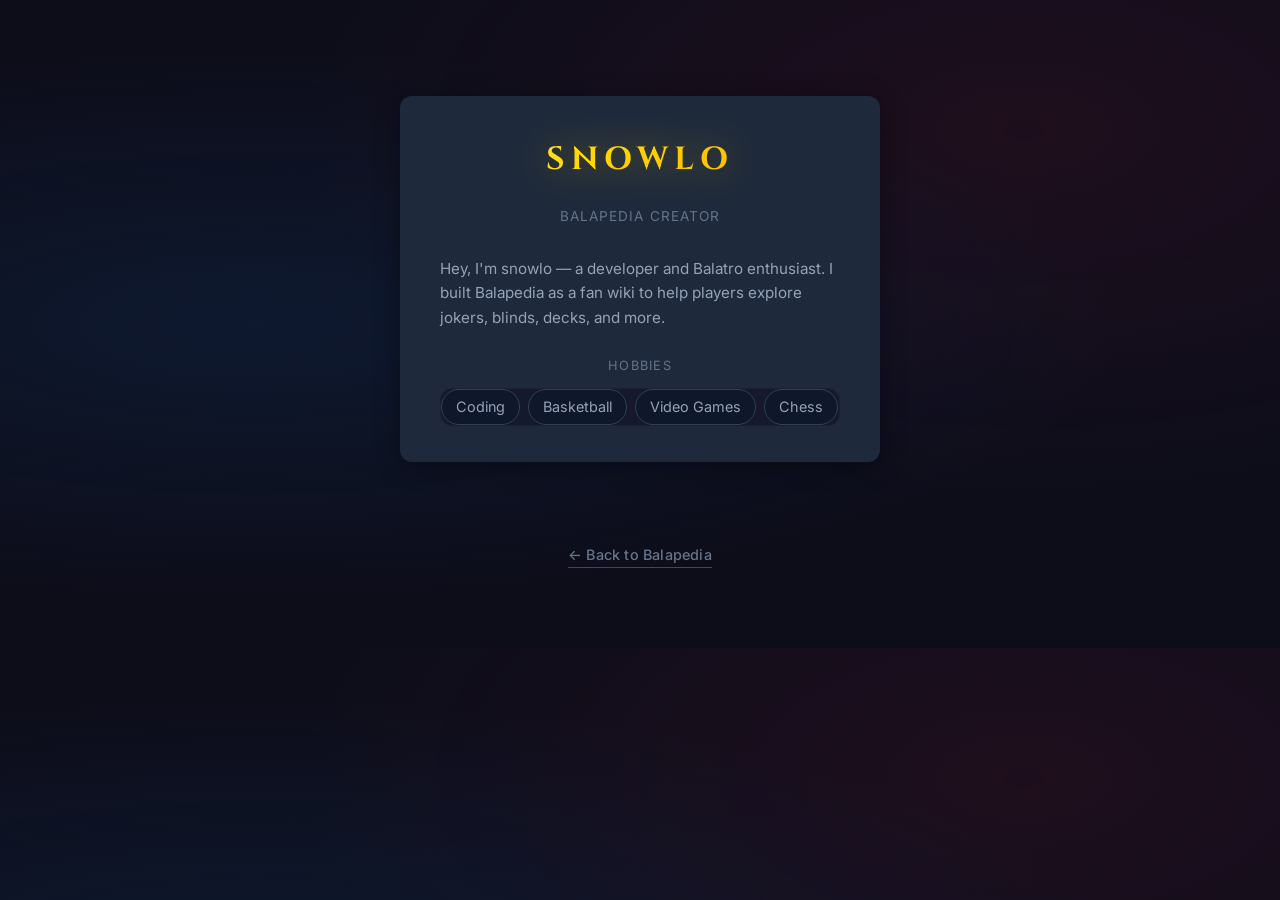
==== about.html @ b7246e26 "Add about page for snowlo; add About nav link Co-Authored-By: Claude Sonnet 4.6 <noreply@anthropic.c" ====
<!DOCTYPE html>
<html lang="en">
<head>
    <meta charset="UTF-8">
    <meta name="viewport" content="width=device-width, initial-scale=1.0">
    <title>About - snowlo</title>
    <link rel="stylesheet" href="styles.css">
    <style>
        .about-card {
            max-width: 480px;
            margin: 48px auto;
            background: #1e293b;
            border-radius: 12px;
            padding: 36px 40px;
            box-shadow: 0 4px 24px rgba(0,0,0,0.4);
        }
        .about-username {
            font-size: 2rem;
            font-weight: 700;
            color: #e2e8f0;
            margin: 0 0 4px 0;
        }
        .about-label {
            font-size: 0.85rem;
            color: #64748b;
            text-transform: uppercase;
            letter-spacing: 0.08em;
            margin-bottom: 28px;
        }
        .about-section-title {
            font-size: 0.8rem;
            color: #64748b;
            text-transform: uppercase;
            letter-spacing: 0.1em;
            margin: 24px 0 10px 0;
        }
        .hobby-list {
            display: flex;
            flex-wrap: wrap;
            gap: 8px;
            list-style: none;
            padding: 0;
            margin: 0;
        }
        .hobby-list li {
            background: #0f172a;
            color: #94a3b8;
            border: 1px solid #334155;
            border-radius: 20px;
            padding: 5px 14px;
            font-size: 0.9rem;
        }
        .back-link {
            display: inline-block;
            margin: 32px auto 0;
            color: #64748b;
            text-decoration: none;
            font-size: 0.9rem;
        }
        .back-link:hover { color: #94a3b8; }
        body { text-align: center; }
    </style>
</head>
<body>

<div class="about-card">
    <h1 class="about-username">snowlo</h1>
    <p class="about-label">Balapedia creator</p>

    <p style="color:#94a3b8; font-size:0.95rem; line-height:1.6; text-align:left;">
        Hey, I'm snowlo — a developer and Balatro enthusiast. I built Balapedia as a fan wiki to help players explore jokers, blinds, decks, and more.
    </p>

    <p class="about-section-title">Hobbies</p>
    <ul class="hobby-list">
        <li>Coding</li>
        <li>Basketball</li>
        <li>Video Games</li>
        <li>Chess</li>
    </ul>
</div>

<a class="back-link" href="index.html">← Back to Balapedia</a>

</body>
</html>
---- styles.css ----
@import url('https://fonts.googleapis.com/css2?family=Inter:wght@400;500;600;700;900&display=swap');
@import url('https://fonts.googleapis.com/css2?family=Cinzel:wght@700;900&display=swap');
@import url('https://fonts.googleapis.com/css2?family=JetBrains+Mono:wght@400;600&display=swap');

* {
    margin: 0;
    padding: 0;
    box-sizing: border-box;
}

/* ── CSS variables ── */
:root {
    --bg:           #0d0d1a;
    --bg-grad-1:    rgba(15, 52, 96, 0.3);
    --bg-grad-2:    rgba(100, 20, 40, 0.2);
    --text:         #d4d4e0;
    --text-muted:   #b0b0c8;
    --text-footer:  #555570;
    --accent-gold:  #ffd700;
    --accent-red:   #ff4757;
    --list-bg:      rgba(15, 15, 35, 0.6);
    --list-border:  #1e1e3a;
    --li-divider:   rgba(255, 255, 255, 0.04);
    --li-strong:    #e8e8f0;
    --img-border:   #2a2a4a;
    --scroll-track: #0d0d1a;
    --scroll-thumb: #2a2a4a;
    --scroll-hover: #3a3a5a;
    --toggle-bg:    #1e1e3a;
    --toggle-color: #ffd700;
}

body.light {
    --bg:           #f4f0e8;
    --bg-grad-1:    rgba(180, 210, 240, 0.3);
    --bg-grad-2:    rgba(240, 180, 180, 0.2);
    --text:         #2a2a3a;
    --text-muted:   #4a4a6a;
    --text-footer:  #8888aa;
    --accent-gold:  #b8860b;
    --accent-red:   #cc2233;
    --list-bg:      rgba(255, 255, 255, 0.7);
    --list-border:  #d0c8b8;
    --li-divider:   rgba(0, 0, 0, 0.06);
    --li-strong:    #1a1a2e;
    --img-border:   #c8b89a;
    --scroll-track: #e8e0d0;
    --scroll-thumb: #c8b89a;
    --scroll-hover: #a89878;
    --toggle-bg:    #e0d8c8;
    --toggle-color: #b8860b;
}

body {
    font-family: 'Inter', sans-serif;
    background-color: var(--bg);
    background-image:
        radial-gradient(ellipse at 20% 50%, var(--bg-grad-1) 0%, transparent 60%),
        radial-gradient(ellipse at 80% 20%, var(--bg-grad-2) 0%, transparent 50%);
    color: var(--text);
    font-size: 1rem;
    line-height: 1.75;
    max-width: 900px;
    margin: 0 auto;
    padding: 48px 28px 80px;
    transition: background-color 0.3s, color 0.3s;
    text-rendering: optimizeLegibility;
    -webkit-font-smoothing: antialiased;
    font-feature-settings: 'kern' 1, 'liga' 1;
}

/* ── Theme toggle button ── */
#theme-toggle {
    position: fixed;
    top: 16px;
    right: 16px;
    background: var(--toggle-bg);
    color: var(--toggle-color);
    border: 1px solid var(--list-border);
    border-radius: 8px;
    padding: 8px 14px;
    font-size: 0.9rem;
    font-weight: 600;
    cursor: pointer;
    z-index: 100;
    transition: background 0.3s, color 0.3s;
    font-family: inherit;
    letter-spacing: 0.5px;
}

#theme-toggle:hover {
    opacity: 0.85;
}

/* ── Headings ── */
h1 {
    font-family: 'Cinzel', serif;
    font-size: 3.4rem;
    font-weight: 900;
    text-transform: uppercase;
    letter-spacing: 6px;
    text-align: center;
    background: linear-gradient(135deg, #ffe566 0%, #ffd700 40%, #ffaa00 100%);
    -webkit-background-clip: text;
    -webkit-text-fill-color: transparent;
    background-clip: text;
    filter: drop-shadow(0 0 18px rgba(255, 215, 0, 0.45));
    margin-bottom: 8px;
}

h2 {
    font-family: 'Cinzel', serif;
    font-size: 1.5rem;
    font-weight: 700;
    text-transform: uppercase;
    letter-spacing: 4px;
    color: var(--accent-red);
    border-bottom: 2px solid var(--accent-red);
    padding: 6px 0 10px 14px;
    margin: 52px 0 22px;
    text-shadow: 0 0 18px rgba(255, 71, 87, 0.35);
    border-left: 4px solid var(--accent-red);
    background: linear-gradient(90deg, rgba(255,71,87,0.08) 0%, transparent 60%);
    border-radius: 0 4px 4px 0;
}

h3 {
    font-family: 'Cinzel', serif;
    font-size: 1.05rem;
    font-weight: 700;
    color: #f5a623;
    margin: 32px 0 12px;
    letter-spacing: 2px;
    text-transform: uppercase;
    display: flex;
    align-items: center;
    gap: 10px;
}
h3::after {
    content: '';
    flex: 1;
    height: 1px;
    background: linear-gradient(90deg, currentColor, transparent);
    opacity: 0.25;
}

/* ── Rarity h3 colors + glows ── */
h3:nth-of-type(1) {
    color: #5b9bd5;
    text-shadow: 0 0 10px rgba(91, 155, 213, 0.3);
}
h3:nth-of-type(2) {
    color: #4ecdc4;
    text-shadow: 0 0 10px rgba(78, 205, 196, 0.3);
}
h3:nth-of-type(3) {
    color: #ff6b6b;
    text-shadow: 0 0 10px rgba(255, 107, 107, 0.35);
}
h3:nth-of-type(4) {
    color: #c084fc;
    text-shadow: 0 0 14px rgba(192, 132, 252, 0.5);
}

/* ── Paragraphs ── */
p {
    margin: 16px 0;
    color: var(--text-muted);
    font-size: 0.97rem;
    line-height: 1.85;
    font-weight: 400;
}

/* Intro paragraphs get slightly larger text */
body > p {
    font-size: 1rem;
    max-width: 720px;
}

/* Drop cap on very first paragraph */
body > p:first-of-type::first-letter {
    font-family: 'Cinzel', serif;
    font-size: 3.2em;
    font-weight: 900;
    float: left;
    line-height: 0.75;
    margin: 4px 8px 0 0;
    background: linear-gradient(135deg, #ffe566, #ffaa00);
    -webkit-background-clip: text;
    -webkit-text-fill-color: transparent;
    background-clip: text;
}

/* ── Links ── */
a {
    color: var(--accent-gold);
    text-decoration: none;
    border-bottom: 1px solid rgba(255, 215, 0, 0.3);
    transition: all 0.2s ease;
    font-weight: 500;
    letter-spacing: 0.2px;
}

a:hover {
    border-bottom-color: var(--accent-gold);
    text-shadow: 0 0 12px rgba(255, 215, 0, 0.5);
    color: #ffe566;
}

/* ── em / italic ── */
em {
    color: var(--text-muted);
    font-style: italic;
    opacity: 0.85;
}

/* Inline code / stat values */
code {
    font-family: 'JetBrains Mono', monospace;
    font-size: 0.85em;
    background: rgba(255, 215, 0, 0.08);
    color: var(--accent-gold);
    padding: 1px 5px;
    border-radius: 4px;
    border: 1px solid rgba(255, 215, 0, 0.15);
}

/* ── Image ── */
img {
    display: block;
    margin: 28px auto;
    border-radius: 14px;
    border: 2px solid var(--img-border);
    box-shadow: 0 6px 32px rgba(0, 0, 0, 0.55), 0 0 40px rgba(255, 71, 87, 0.08);
}

/* ── Dividers ── */
hr {
    border: none;
    height: 2px;
    background: linear-gradient(90deg, transparent, var(--accent-red), var(--accent-gold), var(--accent-red), transparent);
    margin: 52px 0;
    opacity: 0.45;
}

/* ── Lists ── */
ol, ul {
    background: var(--list-bg);
    border: 1px solid var(--list-border);
    border-radius: 12px;
    padding: 14px 18px 14px 44px;
    margin: 14px 0;
}

li {
    padding: 7px 4px;
    border-bottom: 1px solid var(--li-divider);
    font-size: 0.94rem;
    line-height: 1.65;
    color: var(--text-muted);
    transition: color 0.15s;
}

li:last-child {
    border-bottom: none;
}

/* Name part (before dash) via bold tags */
li strong {
    color: var(--li-strong);
    font-weight: 700;
    letter-spacing: 0.3px;
    font-size: 0.96rem;
}

/* Poker hands bold text */
ol strong {
    color: var(--accent-gold);
    font-variant-numeric: tabular-nums;
}

/* Tags / general ul bold items */
ul strong {
    color: #f0c070;
    font-size: 0.95rem;
}

/* Numbers — monospace font */
li .num, li b {
    font-family: 'JetBrains Mono', monospace;
    font-size: 0.88em;
    color: #7ecfff;
}

/* Voucher arrow → styled gold */
li strong + span.arrow, li .arrow {
    color: var(--accent-gold);
    font-weight: 700;
    margin: 0 4px;
}

/* em/italic in lists */
li em {
    color: var(--text-muted);
    font-style: italic;
    opacity: 0.8;
}

/* Subtle number prefix on ordered list items */
ol li::marker {
    font-family: 'JetBrains Mono', monospace;
    font-size: 0.8rem;
    color: var(--accent-red);
    font-weight: 600;
}

/* ── Scrollbar ── */
::-webkit-scrollbar { width: 8px; }
::-webkit-scrollbar-track { background: var(--scroll-track); }
::-webkit-scrollbar-thumb { background: var(--scroll-thumb); border-radius: 4px; }
::-webkit-scrollbar-thumb:hover { background: var(--scroll-hover); }

/* ── Footer ── */
body > p:last-of-type {
    text-align: center;
    color: var(--text-footer);
    margin-top: 48px;
    font-size: 0.85rem;
    letter-spacing: 0.5px;
}

/* ── Game term highlights ── */
/* Card enhancements */
.term-gold       { color: #ffd700; font-weight: 600; text-shadow: 0 0 8px rgba(255,215,0,0.4); }
.term-lucky      { color: #4ecb5c; font-weight: 600; text-shadow: 0 0 8px rgba(78,203,92,0.35); }
.term-steel      { color: #94b8d4; font-weight: 600; text-shadow: 0 0 6px rgba(148,184,212,0.3); }
.term-glass      { color: #a8e6f0; font-weight: 600; text-shadow: 0 0 8px rgba(168,230,240,0.4); }
.term-stone      { color: #c4b49a; font-weight: 600; }
.term-wild       { background: linear-gradient(90deg,#ff6b6b,#ffd700,#4ecb5c,#5bc8f5,#c084fc);
                   -webkit-background-clip: text; -webkit-text-fill-color: transparent;
                   background-clip: text; font-weight: 700; }
.term-bonus      { color: #5bc8f5; font-weight: 600; }
.term-mult-card  { color: #ff6b6b; font-weight: 600; }
/* Seals */
/* Gold Seal reuses .term-gold, Red Seal reuses .term-heart, etc. */
/* Suits */
.term-diamond    { color: #4ecdc4; font-weight: 600; }
.term-heart      { color: #ff6b6b; font-weight: 600; }
.term-spade      { color: #74b9ff; font-weight: 600; }
.term-club       { color: #55efc4; font-weight: 600; }
/* Consumable types */
.term-tarot      { color: #c084fc; font-weight: 600; text-shadow: 0 0 8px rgba(192,132,252,0.35); }
.term-planet     { color: #4ecdc4; font-weight: 600; text-shadow: 0 0 8px rgba(78,205,196,0.3); }
.term-spectral   { color: #e0aaff; font-weight: 600; text-shadow: 0 0 10px rgba(224,170,255,0.45); }
/* Editions */
.term-foil       { color: #7ecfff; font-weight: 600; text-shadow: 0 0 6px rgba(126,207,255,0.35); }
.term-holo       { background: linear-gradient(90deg,#ff9ff3,#feca57,#48dbfb,#ff6b6b);
                   -webkit-background-clip: text; -webkit-text-fill-color: transparent;
                   background-clip: text; font-weight: 700; }
.term-poly       { background: linear-gradient(90deg,#c084fc,#ff6b6b,#ffd700);
                   -webkit-background-clip: text; -webkit-text-fill-color: transparent;
                   background-clip: text; font-weight: 700; }
.term-negative   { color: #ff4757; font-weight: 600; text-shadow: 0 0 8px rgba(255,71,87,0.4); }
/* Economy */
.term-money      { font-family: 'JetBrains Mono', monospace; color: #2ecc71;
                   font-weight: 700; font-size: 0.9em; text-shadow: 0 0 8px rgba(46,204,113,0.35); }
/* Blinds */
.term-boss-blind { color: #ff4757; font-weight: 700; letter-spacing: 0.3px; }
/* Face cards */
.term-face-card  { color: #f5a642; font-weight: 600; }
.term-joker-slot { color: #ffd700; font-weight: 600; }
.term-rng        { color: #fd9644; font-weight: 600; font-style: italic; }

/* ── Finisher blind note ── */
.finisher-note { font-size: 0.8em; color: var(--accent-red); font-weight: 400; margin-left: 6px; }

/* ── Poker hands grid ── */
.hand-special-note { color: var(--text-muted); font-size: 0.88em; }

#hands-grid {
    display: grid;
    grid-template-columns: repeat(auto-fill, minmax(170px, 1fr));
    gap: 10px;
    margin: 16px 0 24px;
}

.hand-card {
    background: var(--card-bg);
    border: 1px solid var(--border);
    border-radius: 8px;
    padding: 12px 14px;
    display: flex;
    flex-direction: column;
    gap: 5px;
    transition: border-color 0.15s, transform 0.1s;
}
.hand-card:hover {
    border-color: var(--accent-blue);
    transform: translateY(-2px);
}
.hand-special {
    border-color: #c084fc55;
}
.hand-special:hover { border-color: #c084fc; }

.hand-name {
    font-weight: 700;
    font-size: 0.93rem;
    color: var(--text);
}
.hand-special .hand-name { color: #c084fc; }

.hand-stats {
    font-size: 1rem;
    font-family: 'JetBrains Mono', monospace;
    display: flex;
    align-items: center;
    gap: 4px;
}
.hand-chips { color: #5bc8f5; font-weight: 700; }
.hand-mult  { color: #ff6b6b; font-weight: 700; }
.hand-score { color: var(--text-muted); font-size: 0.82em; margin-left: 4px; }

.hand-desc {
    font-size: 0.8rem;
    color: var(--text-muted);
    font-style: italic;
}

/* ── Voucher pairs ── */
.voucher-upgrade {
    margin-top: 4px;
    padding: 4px 0 0 6px;
    border-left: 2px solid var(--border);
    color: var(--text-muted);
    font-size: 0.9em;
}
.voucher-arrow {
    color: var(--accent-gold);
    font-weight: 700;
    margin-right: 5px;
}

/* ── Inline stat highlights in joker list ── */
.stat-chips {
    font-family: 'JetBrains Mono', monospace;
    font-size: 0.85em;
    color: #5bc8f5;
    font-weight: 600;
}
.stat-mult {
    font-family: 'JetBrains Mono', monospace;
    font-size: 0.85em;
    color: #ff6b6b;
    font-weight: 600;
}
.stat-xmult {
    font-family: 'JetBrains Mono', monospace;
    font-size: 0.85em;
    color: #c084fc;
    font-weight: 600;
}

/* ── Selection ── */
::selection {
    background: rgba(255, 71, 87, 0.3);
    color: var(--accent-gold);
}

/* ── Site nav ── */
#site-nav {
    display: flex;
    justify-content: center;
    flex-wrap: wrap;
    gap: 6px;
    margin: 20px 0 36px;
    position: sticky;
    top: 0;
    z-index: 90;
    background: var(--bg);
    padding: 10px 0;
    border-bottom: 1px solid var(--list-border);
}

#site-nav a {
    font-family: 'Cinzel', serif;
    font-size: 0.78rem;
    font-weight: 700;
    letter-spacing: 1.5px;
    text-transform: uppercase;
    color: var(--text-muted);
    border: 1px solid var(--list-border);
    border-bottom: 1px solid var(--list-border);
    border-radius: 6px;
    padding: 5px 14px;
    transition: all 0.18s;
    text-shadow: none;
}

#site-nav a:hover {
    color: var(--accent-gold);
    border-color: var(--accent-gold);
    text-shadow: 0 0 8px rgba(255, 215, 0, 0.3);
}

#site-nav a.active {
    color: var(--accent-red);
    border-color: var(--accent-red);
    background: rgba(255, 71, 87, 0.08);
    text-shadow: 0 0 8px rgba(255, 71, 87, 0.3);
}

/* ── Joker search + filter ── */
#joker-controls {
    margin: 20px 0 8px;
    display: flex;
    flex-direction: column;
    gap: 10px;
}

#joker-search {
    width: 100%;
    background: var(--list-bg);
    color: var(--text);
    border: 1px solid var(--list-border);
    border-radius: 8px;
    padding: 10px 16px;
    font-family: inherit;
    font-size: 0.95rem;
    outline: none;
    transition: border-color 0.2s, box-shadow 0.2s;
}
#joker-search:focus {
    border-color: var(--accent-gold);
    box-shadow: 0 0 0 3px rgba(255, 215, 0, 0.1);
}
#joker-search::placeholder {
    color: var(--text-footer);
}

#rarity-filters {
    display: flex;
    gap: 8px;
    flex-wrap: wrap;
}

.rarity-btn {
    padding: 5px 14px;
    border-radius: 20px;
    border: 1px solid var(--list-border);
    background: var(--list-bg);
    color: var(--text-muted);
    font-family: inherit;
    font-size: 0.82rem;
    font-weight: 600;
    cursor: pointer;
    letter-spacing: 0.5px;
    transition: all 0.18s;
}
.rarity-btn:hover { border-color: var(--accent-gold); color: var(--accent-gold); }
.rarity-btn.active[data-rarity="all"]       { background: var(--accent-gold); color: #0d0d1a; border-color: var(--accent-gold); }
.rarity-btn.active[data-rarity="common"]    { background: #5b9bd5; color: #fff; border-color: #5b9bd5; }
.rarity-btn.active[data-rarity="uncommon"]  { background: #4ecdc4; color: #0d0d1a; border-color: #4ecdc4; }
.rarity-btn.active[data-rarity="rare"]      { background: #ff6b6b; color: #fff; border-color: #ff6b6b; }
.rarity-btn.active[data-rarity="legendary"] { background: #c084fc; color: #fff; border-color: #c084fc; }

#joker-count {
    font-size: 0.82rem;
    color: var(--text-footer);
    margin: 0;
    min-height: 1.2em;
}

/* ── Collapsible h2 ── */
h2 {
    user-select: none;
}
h2::after {
    content: ' ▾';
    font-size: 0.8em;
    opacity: 0.5;
    transition: transform 0.2s;
    display: inline-block;
}
h2.collapsed::after {
    content: ' ▸';
}

/* ── List item hover ── */
li {
    transition: background 0.15s, padding-left 0.15s;
    border-radius: 4px;
    padding-left: 2px;
}
li.hovered {
    background: rgba(255, 215, 0, 0.04);
    padding-left: 6px;
}

/* ── Balarodle ── */
@font-face {
    font-family: 'BalFont';
    src: url('balfont.ttf') format('truetype');
    font-display: swap;
}

/* Pixel-corners clip-path — exact from balatrodle.com */
.brd-badge {
    display: inline-flex;
    align-items: center;
    justify-content: center;
    color: #fff;
    text-shadow: 0 2.5px 0 rgba(0,0,0,0.4);
    border: none;
    clip-path: polygon(
        0 calc(100% - 12px),
        3px calc(100% - 12px), 3px calc(100% - 6px),
        6px calc(100% - 6px), 6px calc(100% - 3px),
        12px calc(100% - 3px), 12px 100%,
        calc(100% - 12px) 100%, calc(100% - 12px) calc(100% - 3px),
        calc(100% - 6px) calc(100% - 3px), calc(100% - 6px) calc(100% - 6px),
        calc(100% - 3px) calc(100% - 6px), calc(100% - 3px) calc(100% - 12px),
        100% calc(100% - 12px), 100% 12px,
        calc(100% - 3px) 12px, calc(100% - 3px) 6px,
        calc(100% - 6px) 6px, calc(100% - 6px) 3px,
        calc(100% - 12px) 3px, calc(100% - 12px) 0,
        12px 0, 12px 3px, 6px 3px, 6px 6px, 3px 6px, 3px 12px, 0 12px
    );
}

/* Badge state colors */
.brd-correct   { background: #1f6f43; }
.brd-close     { background: #746620; }
.brd-wrong     { background: #3f4a4f; }
.brd-dark      { background: #272d30; }

/* Rarity colors */
.brd-common    { background: #0093ff; }
.brd-uncommon  { background: #35bd86; }
.brd-rare      { background: #ff4b41; }
.brd-legendary { background: #ab5bb5; }

#balarodle {
    max-width: 680px;
    margin: 16px 0 24px;
    padding: 36px 32px;
    background: #172554;
    font-family: 'BalFont', 'Courier New', monospace;
    color: #b9c2d3;
}

#brd-subtitle {
    text-align: center;
    color: #b9c2d3;
    font-family: 'BalFont', 'Courier New', monospace;
    font-size: 1.15rem;
    margin-bottom: 24px;
}

/* Mystery joker */
#brd-mystery-area {
    display: flex;
    flex-direction: column;
    align-items: center;
    gap: 12px;
    margin-bottom: 28px;
}
#brd-mystery-img {
    width: 120px;
    height: auto;
    image-rendering: pixelated;
}
#brd-mystery-name {
    padding: 8px 28px 6px;
    font-size: 1.25rem;
    font-family: 'BalFont', 'Courier New', monospace;
}

/* Input row */
#brd-input-row {
    display: flex;
    gap: 10px;
    margin-bottom: 28px;
    align-items: stretch;
}
#brd-input-wrap {
    flex: 1;
    position: relative;
}
#brd-input {
    width: 100%;
    height: 100%;
    padding: 14px 18px;
    background: #0093ff;
    border: none;
    color: #fff;
    font-family: 'BalFont', 'Courier New', monospace;
    font-size: 1.1rem;
    outline: none;
    clip-path: polygon(
        0 calc(100% - 12px),
        3px calc(100% - 12px), 3px calc(100% - 6px),
        6px calc(100% - 6px), 6px calc(100% - 3px),
        12px calc(100% - 3px), 12px 100%,
        calc(100% - 12px) 100%, calc(100% - 12px) calc(100% - 3px),
        calc(100% - 6px) calc(100% - 3px), calc(100% - 6px) calc(100% - 6px),
        calc(100% - 3px) calc(100% - 6px), calc(100% - 3px) calc(100% - 12px),
        100% calc(100% - 12px), 100% 12px,
        calc(100% - 3px) 12px, calc(100% - 3px) 6px,
        calc(100% - 6px) 6px, calc(100% - 6px) 3px,
        calc(100% - 12px) 3px, calc(100% - 12px) 0,
        12px 0, 12px 3px, 6px 3px, 6px 6px, 3px 6px, 3px 12px, 0 12px
    );
}
#brd-input::placeholder { color: rgba(255,255,255,0.65); }
#brd-input.brd-shake { animation: brd-shake 0.35s ease; }
@keyframes brd-shake {
    0%,100% { transform: translateX(0); }
    25%      { transform: translateX(-6px); }
    75%      { transform: translateX(6px); }
}

#brd-guess-btn {
    background: #ff4b41;
    padding: 14px 24px;
    font-family: 'BalFont', 'Courier New', monospace;
    font-size: 1.1rem;
    cursor: pointer;
    white-space: nowrap;
}
#brd-guess-btn:active { transform: translateY(4px); }

#brd-new-btn {
    display: block;
    background: #0057a1;
    padding: 12px 24px;
    font-family: 'BalFont', 'Courier New', monospace;
    font-size: 1.05rem;
    cursor: pointer;
    margin: 18px auto 0;
}
#brd-new-btn:active { transform: translateY(4px); }

/* Autocomplete */
#brd-suggestions {
    position: absolute;
    top: calc(100% + 4px);
    left: 0;
    width: 100%;
    background: #fff;
    list-style: none;
    padding: 4px 0;
    z-index: 50;
    border: 2px dashed #9ca3af;
}
#brd-suggestions li {
    padding: 9px 16px;
    cursor: pointer;
    font-family: 'BalFont', 'Courier New', monospace;
    font-size: 1rem;
    color: #000;
    list-style: none;
    border: none;
    background: none;
}
#brd-suggestions li:hover { background: #e5e7eb; }

/* Guess rows */
#brd-guesses {
    display: flex;
    flex-direction: column-reverse;
    gap: 18px;
}

.brd-guess {
    animation: brdFadeIn 0.4s ease-in-out;
}
@keyframes brdFadeIn {
    from { opacity: 0; transform: translateY(10px); }
    to   { opacity: 1; transform: translateY(0); }
}

.brd-guess-name {
    display: inline-block;
    padding: 7px 20px 5px;
    font-size: 1.15rem;
    font-family: 'BalFont', 'Courier New', monospace;
    margin-bottom: 10px;
}

.brd-guess-body {
    display: flex;
    gap: 14px;
    align-items: center;
}

.brd-guess-img-wrap {
    width: 80px;
    flex-shrink: 0;
    display: flex;
    align-items: center;
    justify-content: center;
}
.brd-guess-img-wrap img {
    width: 80px;
    height: auto;
    image-rendering: pixelated;
}

.brd-guess-attrs {
    flex: 1;
    display: flex;
    flex-direction: column;
    gap: 8px;
}

.brd-attr-row {
    display: flex;
    gap: 8px;
}

.brd-attr {
    flex: 1;
    flex-direction: column;
    padding: 10px 8px 8px;
    min-width: 0;
    gap: 4px;
}

.brd-attr-label {
    font-size: 0.72rem;
    opacity: 0.75;
    text-transform: uppercase;
    letter-spacing: 0.04em;
    font-family: 'BalFont', 'Courier New', monospace;
}

.brd-attr-val {
    font-size: 1rem;
    font-family: 'BalFont', 'Courier New', monospace;
}

/* Result */
#brd-result {
    display: none;
    width: 100%;
    margin-top: 18px;
    padding: 16px 20px;
    font-family: 'BalFont', 'Courier New', monospace;
    font-size: 1.15rem;
    text-align: center;
    justify-content: center;
    box-sizing: border-box;
}
#brd-result:not([hidden]) {
    display: flex;
}
.brd-win  { background: #1f6f43; color: #d8f3dc; }
.brd-loss { background: #3f4a4f; color: #e5e7eb; }

#brd-result[hidden], #brd-new-btn[hidden] { display: none !important; }

/* ── Back to top ── */
#back-to-top {
    position: fixed;
    bottom: 80px;
    right: 24px;
    width: 40px;
    height: 40px;
    border-radius: 50%;
    background: var(--list-bg);
    border: 1px solid var(--list-border);
    color: var(--text-muted);
    font-size: 1.1rem;
    cursor: pointer;
    z-index: 200;
    opacity: 0;
    pointer-events: none;
    transition: opacity 0.25s, transform 0.25s;
    display: flex;
    align-items: center;
    justify-content: center;
}
#back-to-top.visible {
    opacity: 1;
    pointer-events: auto;
}
#back-to-top:hover {
    background: var(--accent-red);
    border-color: var(--accent-red);
    color: #fff;
    transform: translateY(-2px);
}

/* ── Joker Demo Panel ── */
#panel-toggle-btn {
    position: fixed;
    bottom: 24px;
    right: 24px;
    background: #ff4757;
    color: #fff;
    border: none;
    border-radius: 10px;
    padding: 10px 18px;
    font-size: 0.95rem;
    font-weight: 700;
    font-family: inherit;
    cursor: pointer;
    z-index: 200;
    box-shadow: 0 4px 16px rgba(255, 71, 87, 0.4);
    transition: transform 0.15s, box-shadow 0.15s;
}
#panel-toggle-btn:hover {
    transform: translateY(-2px);
    box-shadow: 0 6px 20px rgba(255, 71, 87, 0.55);
}

#joker-panel {
    position: fixed;
    top: 0;
    right: -340px;
    width: 320px;
    height: 100vh;
    z-index: 150;
    transition: right 0.3s cubic-bezier(0.4, 0, 0.2, 1);
    display: flex;
    flex-direction: column;
}
#joker-panel.open {
    right: 0;
}

#joker-panel-inner {
    display: flex;
    flex-direction: column;
    height: 100%;
    background: #0f0f20;
    border-left: 2px solid #ff4757;
    box-shadow: -8px 0 32px rgba(0, 0, 0, 0.6);
    overflow: hidden;
}

#joker-panel-header {
    display: flex;
    justify-content: space-between;
    align-items: center;
    padding: 16px 18px;
    background: #ff4757;
    color: #fff;
    font-weight: 700;
    font-size: 1rem;
    letter-spacing: 1px;
    flex-shrink: 0;
}
#panel-close-btn {
    background: none;
    border: none;
    color: #fff;
    font-size: 1.1rem;
    cursor: pointer;
    padding: 0 4px;
    line-height: 1;
}

#joker-panel-body {
    padding: 16px;
    overflow-y: auto;
    flex: 1;
}

.demo-desc {
    font-size: 0.82rem;
    color: #7070a0;
    margin: 0 0 14px;
}

.demo-label {
    display: block;
    font-size: 0.78rem;
    font-weight: 700;
    text-transform: uppercase;
    letter-spacing: 1px;
    color: #f5a623;
    margin: 14px 0 6px;
}
.demo-hint {
    font-weight: 400;
    color: #555580;
    text-transform: none;
    letter-spacing: 0;
}

#hand-select {
    width: 100%;
    background: #1a1a30;
    color: #d4d4e0;
    border: 1px solid #2a2a4a;
    border-radius: 6px;
    padding: 7px 10px;
    font-family: inherit;
    font-size: 0.85rem;
    cursor: pointer;
    outline: none;
}
#hand-select:focus {
    border-color: #ff4757;
}

#joker-slots {
    display: flex;
    flex-direction: column;
    gap: 8px;
    margin-top: 4px;
}

.joker-card-slot {
    background: #0d0d1e;
    border: 2px solid #2a2a4a;
    border-radius: 8px;
    padding: 10px 12px;
    position: relative;
    min-height: 72px;
    transition: border-color 0.2s;
}

.jc-name {
    font-weight: 700;
    font-size: 0.9rem;
    margin-bottom: 2px;
}
.jc-rarity {
    font-size: 0.7rem;
    text-transform: uppercase;
    letter-spacing: 1px;
    color: #555580;
    margin-bottom: 4px;
}
.jc-effect {
    font-size: 0.8rem;
    color: #9090b8;
    line-height: 1.4;
    padding-right: 28px;
}
.jc-reroll {
    position: absolute;
    top: 8px;
    right: 8px;
    background: none;
    border: 1px solid #2a2a4a;
    border-radius: 4px;
    color: #7070a0;
    font-size: 0.85rem;
    cursor: pointer;
    padding: 2px 5px;
    line-height: 1;
    transition: border-color 0.15s, color 0.15s;
}
.jc-reroll:hover {
    border-color: #ff4757;
    color: #ff4757;
}

#demo-actions {
    display: flex;
    gap: 8px;
    margin-top: 14px;
}
#demo-actions button {
    flex: 1;
    padding: 9px 0;
    border: none;
    border-radius: 7px;
    font-family: inherit;
    font-weight: 700;
    font-size: 0.85rem;
    cursor: pointer;
    transition: opacity 0.15s, transform 0.1s;
}
#demo-actions button:hover {
    opacity: 0.85;
    transform: translateY(-1px);
}
#reroll-btn {
    background: #1e1e3a;
    color: #9090c0;
    border: 1px solid #2a2a4a;
}
#play-btn {
    background: #ffd700;
    color: #0d0d1a;
}

#score-result {
    margin-top: 14px;
    border-top: 1px solid #1e1e3a;
    padding-top: 12px;
}

.calc-row {
    display: flex;
    justify-content: space-between;
    align-items: baseline;
    font-size: 0.8rem;
    padding: 3px 0;
    gap: 8px;
}
.calc-base {
    color: #7070a0;
    font-style: italic;
    border-bottom: 1px solid #1e1e3a;
    padding-bottom: 6px;
    margin-bottom: 4px;
}
.calc-active { color: #d4d4e0; }
.calc-dimmed { color: #3a3a5a; }
.calc-dimmed em.inactive-tag { color: #3a3a5a; font-style: italic; }

#score-final {
    margin-top: 10px;
    padding-top: 10px;
    border-top: 1px dashed #2a2a4a;
    text-align: center;
}
.calc-formula {
    font-size: 0.75rem;
    color: #6060a0;
    margin-bottom: 4px;
}
.calc-total {
    font-size: 2rem;
    font-weight: 900;
    color: #ffd700;
    text-shadow: 0 0 16px rgba(255, 215, 0, 0.4);
    letter-spacing: 1px;
}

/* ── Ante table ── */
#ante-table-wrap {
    overflow-x: auto;
    margin: 1.2rem 0 1.4rem;
}
#ante-table {
    width: 100%;
    border-collapse: collapse;
    font-size: 0.82rem;
    white-space: nowrap;
}
/* Group header row */
#ante-table thead tr:first-child th {
    background: rgba(255, 71, 87, 0.15);
    color: var(--accent-red);
    font-family: 'Cinzel', serif;
    font-size: 0.75rem;
    letter-spacing: 0.06em;
    text-transform: uppercase;
    padding: 0.5rem 0.7rem;
    border-bottom: 1px solid rgba(255,71,87,0.3);
    text-align: center;
}
#ante-table thead tr:first-child th:nth-child(3) {
    background: rgba(78,205,196,0.12); color: #4ecdc4;
    border-left: 2px solid rgba(78,205,196,0.4);
}
#ante-table thead tr:first-child th:nth-child(4) {
    background: rgba(192,132,252,0.12); color: #c084fc;
    border-left: 2px solid rgba(192,132,252,0.4);
}
/* Sub-header row (Small / Big / Boss) */
#ante-table thead tr:last-child th {
    background: rgba(255,71,87,0.07);
    color: var(--text-muted);
    font-size: 0.7rem;
    font-weight: 600;
    padding: 0.3rem 0.5rem;
    border-bottom: 2px solid var(--accent-red);
    text-align: center;
}
#ante-table thead tr:last-child th:nth-child(n+4):nth-child(-n+6) {
    background: rgba(78,205,196,0.06);
    border-left: 2px solid rgba(78,205,196,0.4);
}
#ante-table thead tr:last-child th:nth-child(n+7) {
    background: rgba(192,132,252,0.06);
    border-left: 2px solid rgba(192,132,252,0.4);
}
#ante-table td {
    padding: 0.4rem 0.6rem;
    text-align: center;
    border-bottom: 1px solid var(--li-divider);
    color: var(--text);
    font-variant-numeric: tabular-nums;
}
/* Column group dividers on data rows */
#ante-table td:nth-child(5) { border-left: 2px solid rgba(78,205,196,0.25); }
#ante-table td:nth-child(8) { border-left: 2px solid rgba(192,132,252,0.25); }
/* Standard antes 1-8 */
#ante-table tbody tr:nth-child(1) td { color: #9ec8e8; }
#ante-table tbody tr:nth-child(2) td { color: #9ec8e8; }
#ante-table tbody tr:nth-child(3) td { color: #7fccc6; }
#ante-table tbody tr:nth-child(4) td { color: #7fccc6; }
#ante-table tbody tr:nth-child(5) td { color: #f5a642; }
#ante-table tbody tr:nth-child(6) td { color: #f5a642; }
#ante-table tbody tr:nth-child(7) td { color: #ff6b6b; }
#ante-table tbody tr:nth-child(8) td { color: #c084fc; font-weight: 700; }
/* Endless mode — separator label row */
#ante-table tbody tr.ante-divider td {
    text-align: center;
    font-family: 'Cinzel', serif;
    font-weight: 700;
    font-size: 0.8rem;
    letter-spacing: 0.08em;
    color: #c084fc;
    background: rgba(192, 132, 252, 0.08);
    border-top: 2px solid rgba(192, 132, 252, 0.4);
    border-bottom: 1px solid rgba(192, 132, 252, 0.25);
    padding: 6px;
}
/* Endless mode — tiered colors (nth-child +1 due to divider row) */
#ante-table tbody tr:nth-child(n+10):nth-child(-n+17) td { color: #4ecdc4; }
#ante-table tbody tr:nth-child(n+18):nth-child(-n+25) td { color: #f5a642; }
#ante-table tbody tr:nth-child(n+26):nth-child(-n+33) td { color: #ff6b6b; }
#ante-table tbody tr:nth-child(n+34) td                  { color: #c084fc; }
/* Ante number column */
#ante-table td:first-child {
    font-family: 'Cinzel', serif;
    font-weight: 700;
    color: var(--accent-gold);
}
/* Green group column tints */
#ante-table td:nth-child(5),
#ante-table td:nth-child(6),
#ante-table td:nth-child(7) { background: rgba(78,205,196,0.03); }
/* Purple group column tints */
#ante-table td:nth-child(8),
#ante-table td:nth-child(9),
#ante-table td:nth-child(10) { background: rgba(192,132,252,0.04); }
/* NaN row */
#ante-table tr.nan td { color: #666; font-style: italic; opacity: 0.7; }
#ante-table tbody tr:hover {
    background: rgba(255, 215, 0, 0.04);
}
body.light #ante-table th {
    background: rgba(200, 30, 50, 0.08);
}
body.light #ante-table td {
    color: #3a3a5a;
}
body.light #ante-table td:first-child {
    color: #b8860b;
}

/* Light mode panel overrides */
body.light #joker-panel-inner {
    background: #f0ebe0;
    border-left-color: #cc2233;
}
body.light .joker-card-slot {
    background: #fff;
    border-color: #d0c8b8;
}
body.light #hand-select {
    background: #fff;
    color: #2a2a3a;
    border-color: #d0c8b8;
}
body.light .jc-effect { color: #5a5a7a; }
body.light .calc-active { color: #2a2a3a; }
body.light .demo-desc { color: #9090a8; }
body.light #reroll-btn {
    background: #e0d8c8;
    color: #5a5a7a;
    border-color: #c8b89a;
}

/* ── Tooltip ── */
#tooltip {
    position: fixed;
    z-index: 99999;
    pointer-events: none;
    display: none;
    max-width: 270px;
    background: linear-gradient(160deg, #13132b 0%, #1c1c3a 100%);
    border: 1px solid rgba(255, 215, 0, 0.25);
    border-radius: 10px;
    overflow: hidden;
    box-shadow: 0 12px 40px rgba(0,0,0,0.8), 0 0 0 1px rgba(255,255,255,0.04);
}
#tooltip.visible { display: block; }
.tip-border {
    height: 3px;
    width: 100%;
}
.tip-body {
    padding: 9px 13px 11px;
}
.tip-name {
    font-family: 'Cinzel', serif;
    font-size: 0.88rem;
    font-weight: 700;
    color: var(--accent-gold);
    line-height: 1.3;
}
.tip-rarity {
    font-size: 0.68rem;
    font-weight: 700;
    text-transform: uppercase;
    letter-spacing: 0.1em;
    margin: 2px 0 6px;
    opacity: 0.9;
}
.tip-effect {
    font-size: 0.79rem;
    color: #c8c8dc;
    line-height: 1.45;
}
.tip-stats {
    margin-top: 7px;
    display: flex;
    flex-wrap: wrap;
    gap: 4px;
    font-size: 0.74rem;
    font-weight: 600;
}
.tip-header {
    display: flex;
    align-items: center;
    gap: 10px;
    margin-bottom: 7px;
}
.tip-img {
    width: 100px;
    height: 100px;
    object-fit: contain;
    image-rendering: pixelated;
    flex-shrink: 0;
}
.tip-info { flex: 1; min-width: 0; }
.tip-chips { color: #5bc8f5; }
.tip-mult  { color: #ff6b6b; }
.tip-xmult { color: #c084fc; }
.tip-dot   { color: #555570; margin: 0 1px; }
body.light #tooltip {
    background: linear-gradient(160deg, #f5f0e8 0%, #eee8d8 100%);
    border-color: rgba(180, 130, 0, 0.3);
    box-shadow: 0 8px 30px rgba(0,0,0,0.2);
}
body.light .tip-effect { color: #4a4a6a; }
body.light .tip-dot    { color: #aaa; }
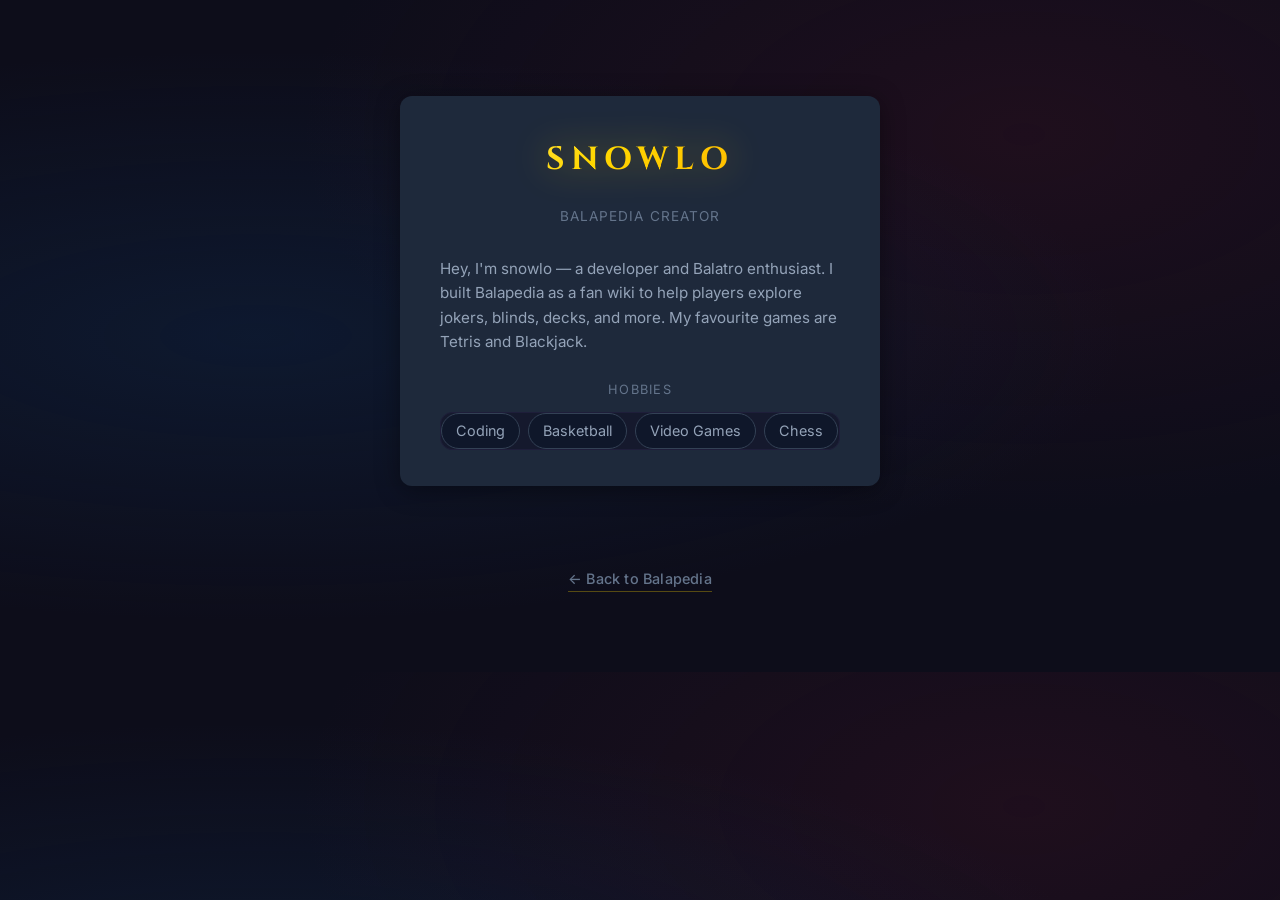
==== commit 646c3e03: "Add favourite games (Tetris, Blackjack) to bio Co-Authored-By: Claude Sonnet 4.6 <noreply@anthropic." ====
--- a/about.html
+++ b/about.html
@@ -68,7 +68,7 @@
     <p class="about-label">Balapedia creator</p>
 
     <p style="color:#94a3b8; font-size:0.95rem; line-height:1.6; text-align:left;">
-        Hey, I'm snowlo — a developer and Balatro enthusiast. I built Balapedia as a fan wiki to help players explore jokers, blinds, decks, and more.
+        Hey, I'm snowlo — a developer and Balatro enthusiast. I built Balapedia as a fan wiki to help players explore jokers, blinds, decks, and more. My favourite games are Tetris and Blackjack.
     </p>
 
     <p class="about-section-title">Hobbies</p>
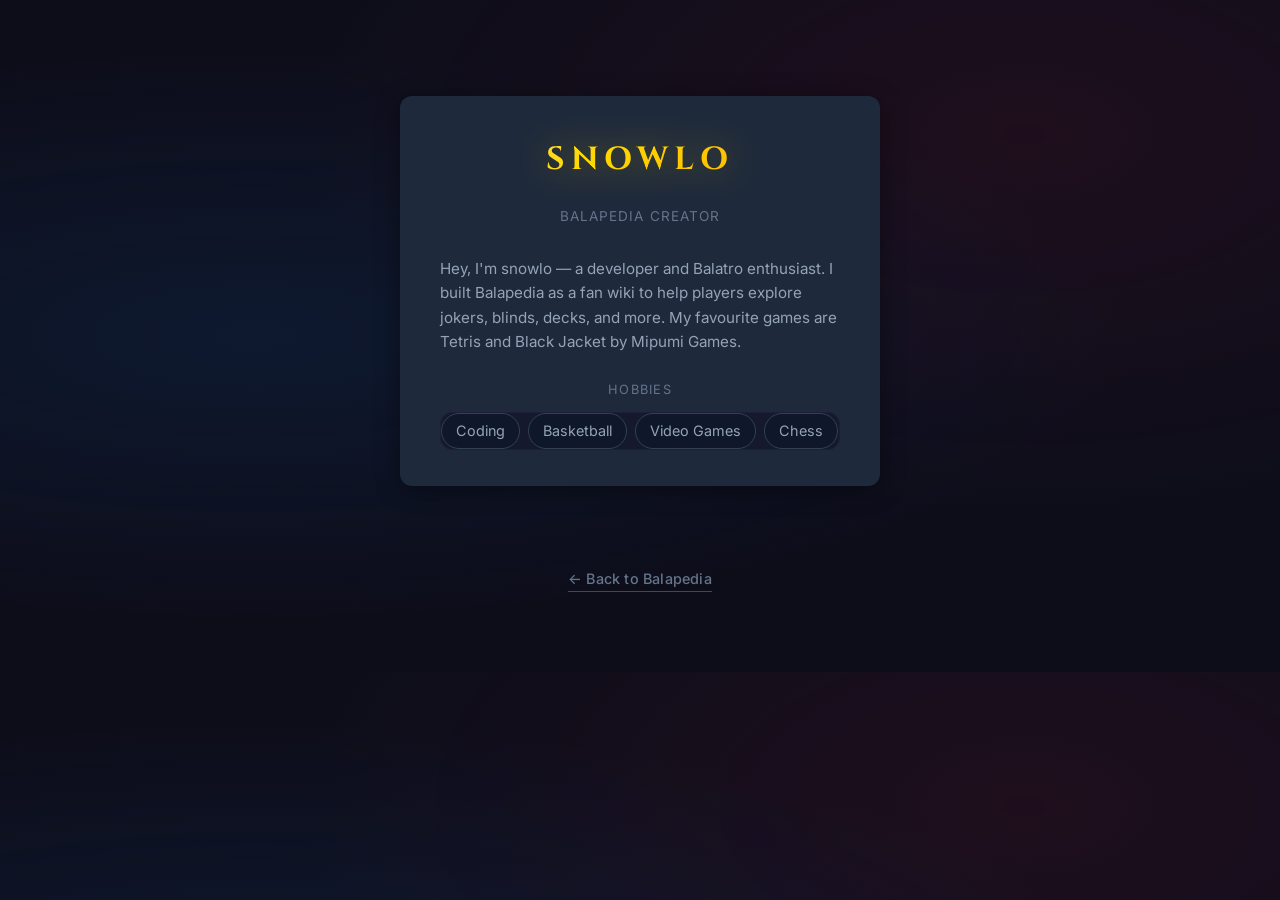
==== commit 3e867a6d: "Fix favourite game to Black Jacket by Mipumi Games Co-Authored-By: Claude Sonnet 4.6 <noreply@anthro" ====
--- a/about.html
+++ b/about.html
@@ -68,7 +68,7 @@
     <p class="about-label">Balapedia creator</p>
 
     <p style="color:#94a3b8; font-size:0.95rem; line-height:1.6; text-align:left;">
-        Hey, I'm snowlo — a developer and Balatro enthusiast. I built Balapedia as a fan wiki to help players explore jokers, blinds, decks, and more. My favourite games are Tetris and Blackjack.
+        Hey, I'm snowlo — a developer and Balatro enthusiast. I built Balapedia as a fan wiki to help players explore jokers, blinds, decks, and more. My favourite games are Tetris and Black Jacket by Mipumi Games.
     </p>
 
     <p class="about-section-title">Hobbies</p>
